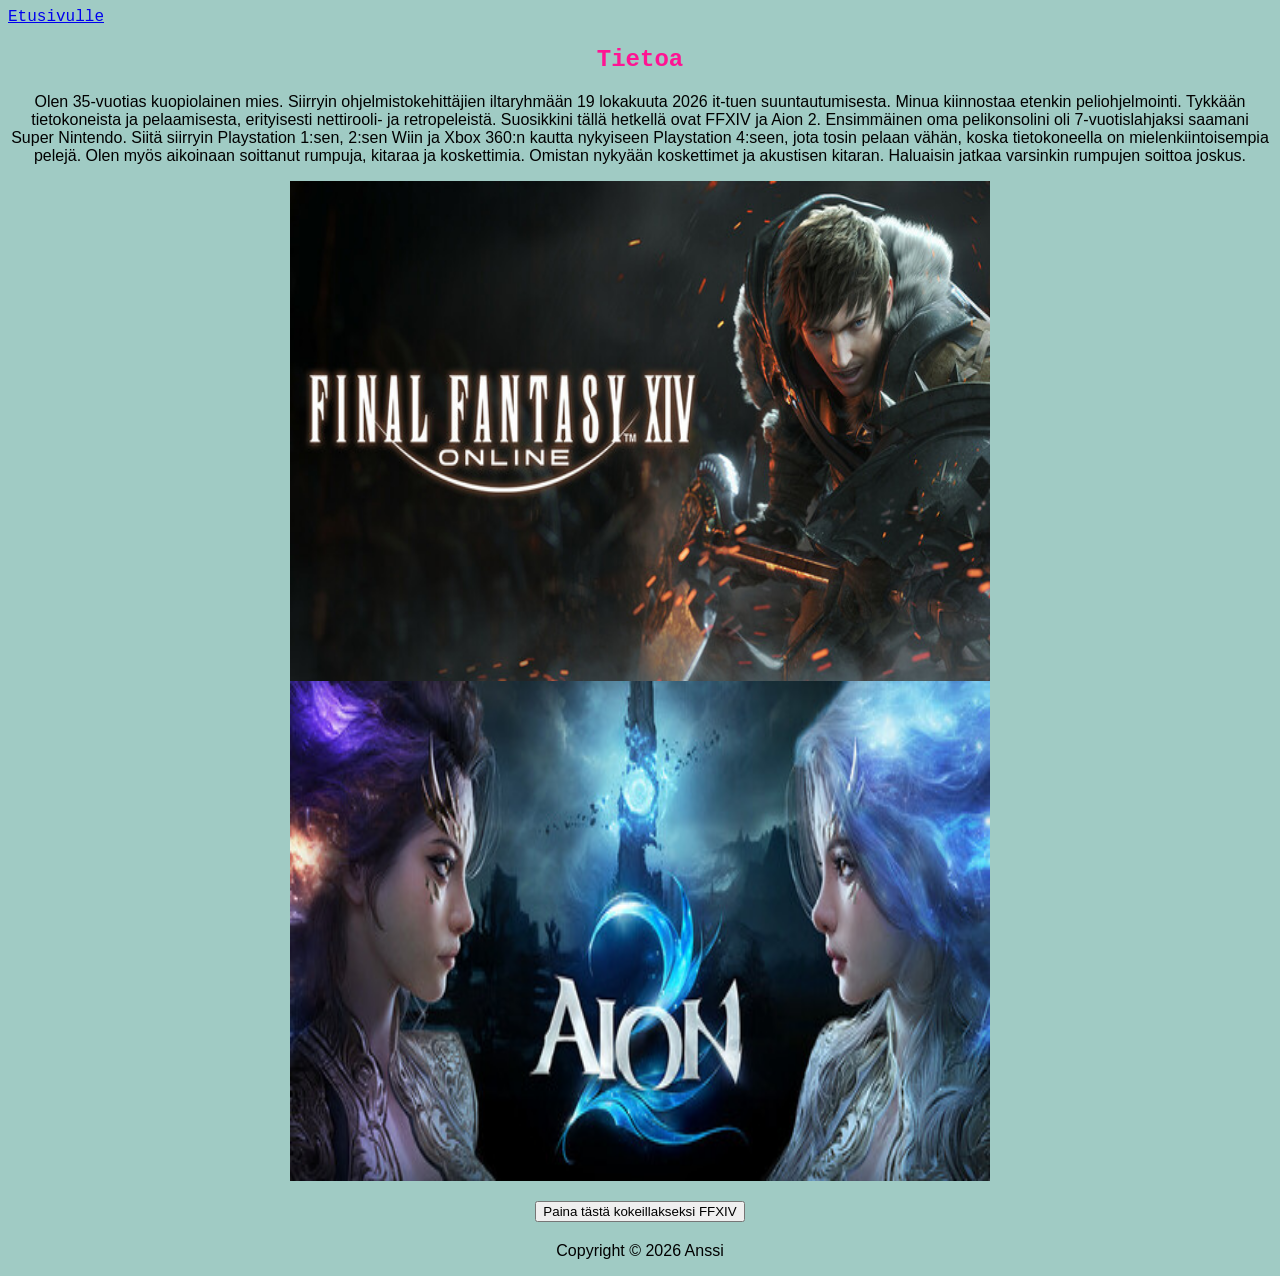
==== about.html @ b900f91c "kitara" ====
<!DOCTYPE html>
<html lang="fi">
<head>
    <link rel="stylesheet" href="css/tyyli.css">
     <link rel="stylesheet" href="css/tyyli2.css">
    <meta charset="UTF-8">
    <meta name="viewport" content="width=device-width, initial-scale=1.0">
     <title>Tietoa</title>
</head>
<body>
     <a href="index.html">Etusivulle</a>
     <div>
    <h2>Tietoa</h2>
    <p>Olen 35-vuotias kuopiolainen mies. Siirryin ohjelmistokehittäjien iltaryhmään 19 lokakuuta 2026 it-tuen suuntautumisesta. Minua kiinnostaa etenkin peliohjelmointi. Tykkään tietokoneista ja pelaamisesta, erityisesti nettirooli- ja retropeleistä. Suosikkini tällä hetkellä ovat FFXIV ja Aion 2. Ensimmäinen oma pelikonsolini oli 7-vuotislahjaksi saamani Super Nintendo. Siitä siirryin Playstation 1:sen, 2:sen Wiin ja Xbox 360:n kautta nykyiseen Playstation 4:seen, jota tosin pelaan vähän, koska tietokoneella on mielenkiintoisempia pelejä. Olen myös aikoinaan soittanut rumpuja, kitaraa ja koskettimia. Omistan nykyään koskettimet ja akustisen kitaran. Haluaisin jatkaa varsinkin rumpujen soittoa joskus.</p>
     </div>
     <div class="ff-kuva">
     <img src="img/ff.jpg" alt="ffxiv" width="700" height="500">
     </div>
     <div class="aion-kuva">
     <img src="img/aion.jpg" alt="aion" width="700" height="500">
     </div>
     <button onclick="window.open('https://freetrial.finalfantasyxiv.com/gb/')">
        Paina tästä kokeillakseksi FFXIV
    </button>
    <footer>
    <p>Copyright &copy; 2026 Anssi</p>
     </footer>
</body>
</html>
---- css/tyyli.css ----
body {
    color: deeppink;
    font-family: 'Courier New', Courier, monospace;
    background-color: rgb(160, 203, 196);
}

a:hover {
    color: rgb(255, 20, 20);
}

a:after {
    color: rgb(51, 255, 20);
}
img {
    border: 5px  rgb(16, 15, 16);
}
.koko-leveys-kuva {
    width: 100%;
    height: 250px;       
    object-fit: cover;   
    display: block;
    border: 5px dashed rgb(255, 0, 225);

}
nav ul {
    list-style: none;
    padding: 0;
    margin: 0;

    display: flex;
    justify-content: center;
    gap: 20px;
}

nav ul li a {
    color: deeppink;
    text-decoration: none;
    font-weight: bold;
}

nav ul li a:hover {
    color: hotpink;
}
header {
    text-align: center;
}
.yhteystiedot {
    text-align: center;
}

.yhteystiedot ul {
    display: inline-block;
    text-align: left;
    list-style-position: outside;
}
h1 {
    text-align: center;
}

p {
    text-align: center;
}
---- css/tyyli2.css ----
div{

}

.jakokahteen {
display:flex;
flex-wrap: wrap;
gap: 1rem;
text-align: center;
}

#etusivun-jakokahteen 
{
    border: 1px solid black;

}
    
h2{width: 100%; text-align: center;
}
h3{
    color: rgb(255, 0, 225);
 } 
p
{
 font-family:trebuchet ms, sans-serif;
 color:black;
 
 h1 {
    text-align: center;
}

p {
    text-align: center;
}
}
#etusivun-jakokahteen {
    display: flex;
    flex-direction: column;
    align-items: center;

    text-align: center;
    border: 1px solid black;
    padding: 20px;
}


.leipateksti_etusivu {
    max-width: 900px;
    margin: 0 auto 30px auto;
}

.kortit {
    display: flex;
    justify-content: center;
    gap: 2rem;
    flex-wrap: wrap;
}

.kortti {
    border: 1px solid black;
    width: 230px;
    padding: 1rem;
    margin: 1rem;
    background-color: rgb(255, 255, 255);
    box-shadow: 5px 5px 10px rgba(0,0,0,0.2);
    transition: transform 0.3s ease, box-shadow 0.3s ease;
}


.kortti:hover {
    transform: translateY(-5px);
    box-shadow: 5px 10px 15px rgb(255, 0, 225);
    }
.rickroll-sivu {
    text-align: center;
}

.rickroll-sivu img {
    display: block;
    margin: 20px auto;
    border: 5px dashed deeppink;
}

.rickroll-sivu button {
    display: block;
    margin: 10px auto;
}
.lomake-kortti {
    max-width: 600px;
    margin: 50px auto;
    padding: 30px;

    background: white;
    border-radius: 15px;
    box-shadow: 0 5px 15px rgba(0,0,0,0.2);
}

.lomake-kortti h1 {
    text-align: center;
    color: rgb(255, 0, 225);
}

.lomake-kortti form {
    display: flex;
    flex-direction: column;
    gap: 10px;
}

.lomake-kortti input,
.lomake-kortti textarea {
    width: 100%;
    box-sizing: border-box;
    padding: 10px;
    border: 2px solid #ccc;
    border-radius: 8px;
}

.lomake-kortti textarea {
    height: 150px;
}

.lomake-kortti button {
    padding: 12px;
    background: rgb(255, 0, 225);
    color: white;
    border: none;
    border-radius: 8px;
    cursor: pointer;
}
.lomake-kortti {
    border: 1px solid black;
    padding: 1rem;
    margin: 1rem auto;
    background-color: rgb(255, 255, 255);
    box-shadow: 5px 5px 10px rgba(0,0,0,0.2);
    transition: transform 0.3s ease, box-shadow 0.3s ease;
}

.lomake-kortti:hover {
    transform: translateY(-5px);
    box-shadow: 5px 10px 15px rgb(255, 0, 225);
}

.etusivu-otsikko
 {.etusivu-otsikko 
    border: 1px solid black;
    width: 230px;
    padding: 1rem;
    margin-left: auto;
    margin-right: auto;
    text-align: center;
    background-color: white;
    box-shadow: 5px 5px 10px rgba(0,0,0,0.2);

}
.etusivu-otsikko:hover {
    transform: translateY(-5px);
    box-shadow: 5px 10px 15px rgb(255, 0, 225);
}
.ff-kuva {
    display: flex;
    justify-content: center;
    gap: 2rem;
    flex-wrap: wrap;
}
.aion-kuva {
    display: flex;
    justify-content: center;
    gap: 2rem;
    flex-wrap: wrap;
}
button {
    display: block;
    margin: 20px auto;
}
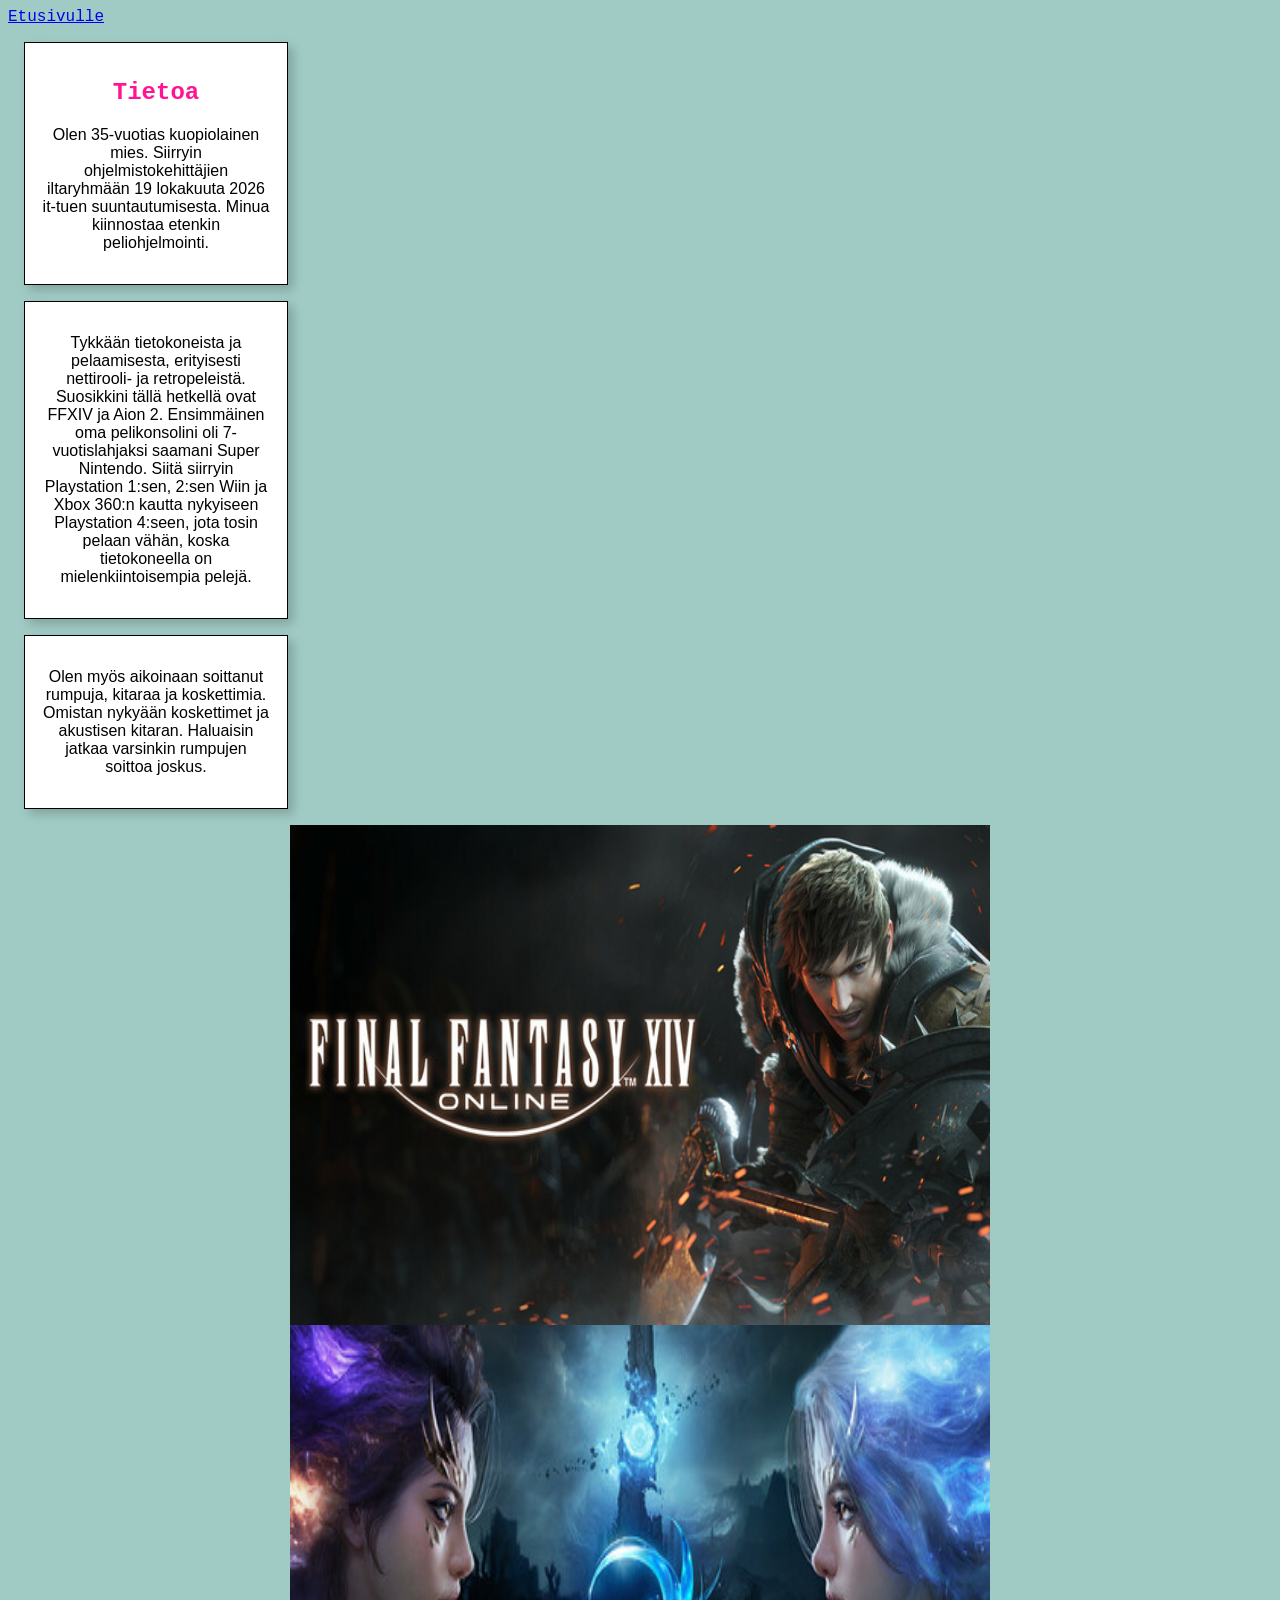
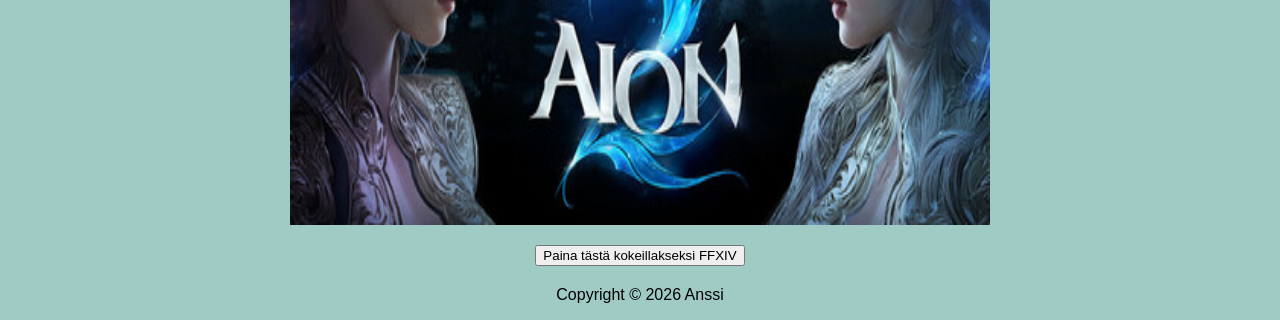
==== commit a0d95f94: "kortit" ====
--- a/about.html
+++ b/about.html
@@ -9,9 +9,11 @@
 </head>
 <body>
      <a href="index.html">Etusivulle</a>
-     <div>
+     <div class="kortti">
     <h2>Tietoa</h2>
-    <p>Olen 35-vuotias kuopiolainen mies. Siirryin ohjelmistokehittäjien iltaryhmään 19 lokakuuta 2026 it-tuen suuntautumisesta. Minua kiinnostaa etenkin peliohjelmointi. Tykkään tietokoneista ja pelaamisesta, erityisesti nettirooli- ja retropeleistä. Suosikkini tällä hetkellä ovat FFXIV ja Aion 2. Ensimmäinen oma pelikonsolini oli 7-vuotislahjaksi saamani Super Nintendo. Siitä siirryin Playstation 1:sen, 2:sen Wiin ja Xbox 360:n kautta nykyiseen Playstation 4:seen, jota tosin pelaan vähän, koska tietokoneella on mielenkiintoisempia pelejä. Olen myös aikoinaan soittanut rumpuja, kitaraa ja koskettimia. Omistan nykyään koskettimet ja akustisen kitaran. Haluaisin jatkaa varsinkin rumpujen soittoa joskus.</p>
+    <p>Olen 35-vuotias kuopiolainen mies. Siirryin ohjelmistokehittäjien iltaryhmään 19 lokakuuta 2026 it-tuen suuntautumisesta. Minua kiinnostaa etenkin peliohjelmointi. </div> 
+     <div class="kortti"> <p>Tykkään tietokoneista ja pelaamisesta, erityisesti nettirooli- ja retropeleistä. Suosikkini tällä hetkellä ovat FFXIV ja Aion 2. Ensimmäinen oma pelikonsolini oli 7-vuotislahjaksi saamani Super Nintendo. Siitä siirryin Playstation 1:sen, 2:sen Wiin ja Xbox 360:n kautta nykyiseen Playstation 4:seen, jota tosin pelaan vähän, koska tietokoneella on mielenkiintoisempia pelejä.</p> </div> 
+     <div class="kortti"> <p>Olen myös aikoinaan soittanut rumpuja, kitaraa ja koskettimia. Omistan nykyään koskettimet ja akustisen kitaran. Haluaisin jatkaa varsinkin rumpujen soittoa joskus.</p> </div>
      </div>
      <div class="ff-kuva">
      <img src="img/ff.jpg" alt="ffxiv" width="700" height="500">
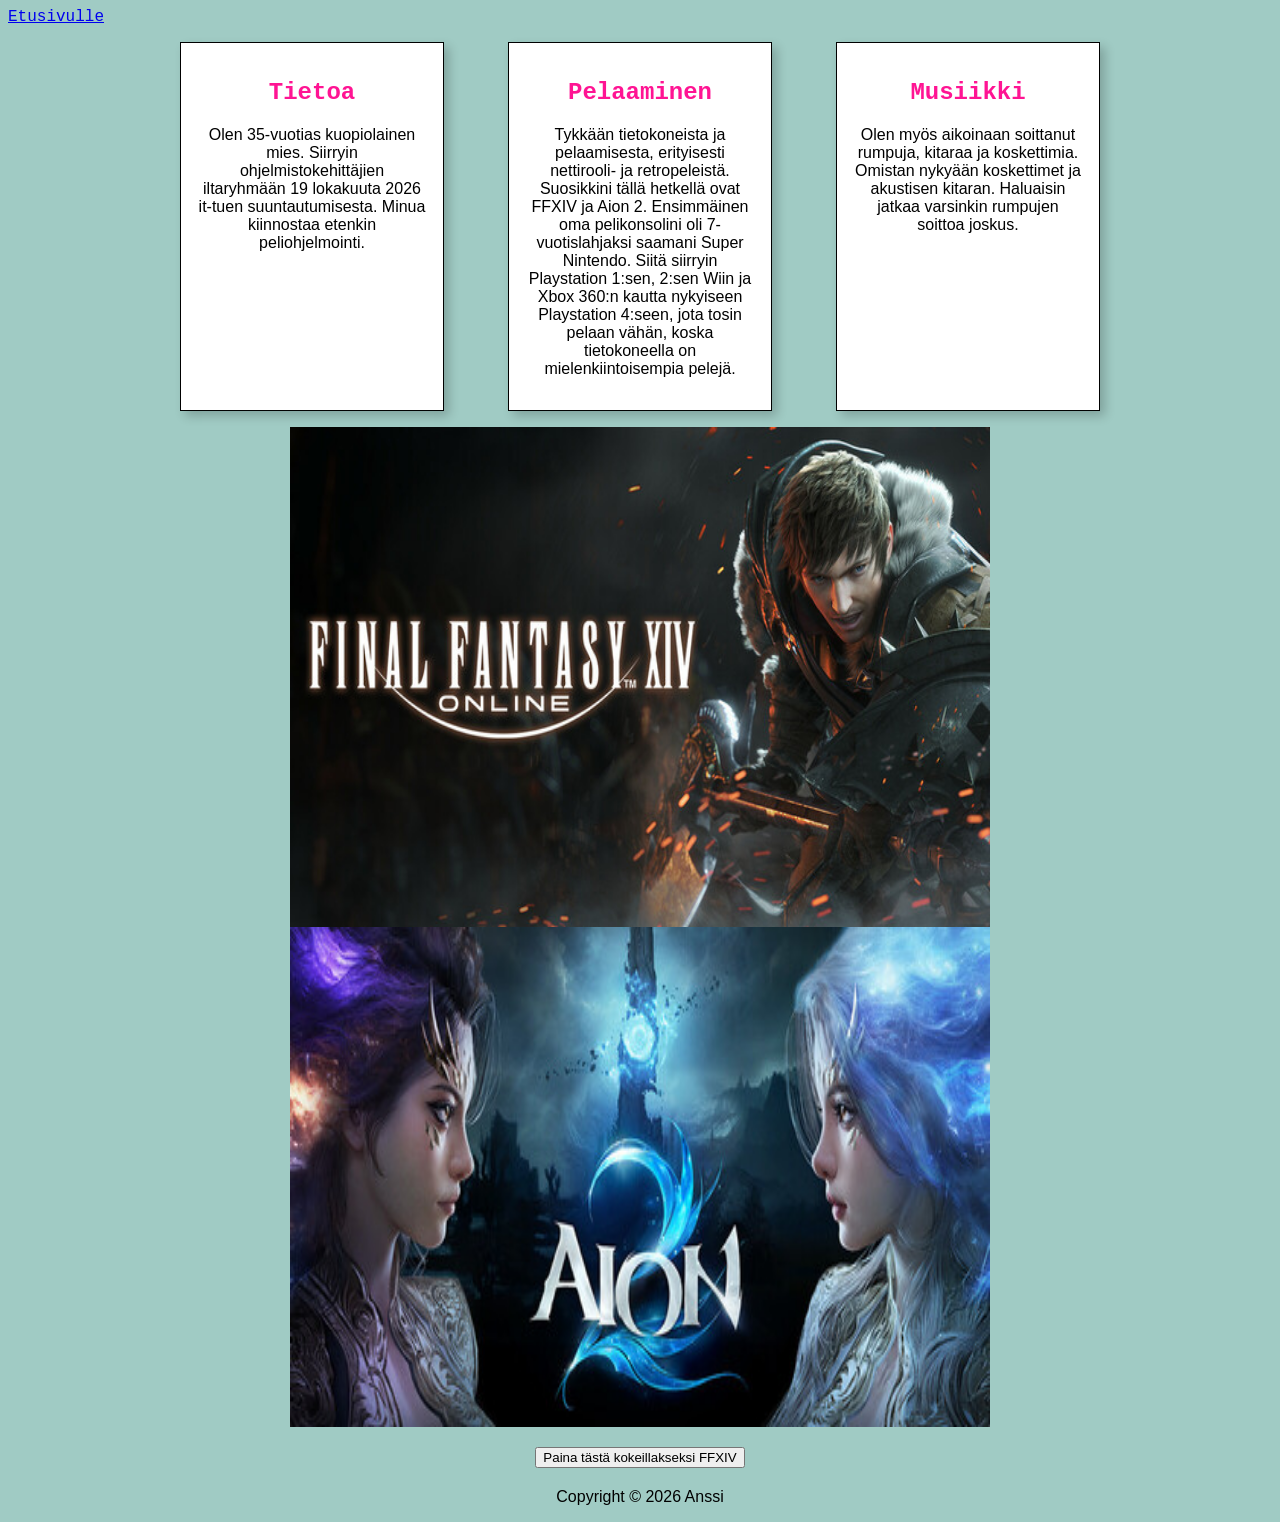
==== commit bbbbd94d: "kortit" ====
--- a/about.html
+++ b/about.html
@@ -9,11 +9,12 @@
 </head>
 <body>
      <a href="index.html">Etusivulle</a>
+     <div class="kortit">
      <div class="kortti">
     <h2>Tietoa</h2>
     <p>Olen 35-vuotias kuopiolainen mies. Siirryin ohjelmistokehittäjien iltaryhmään 19 lokakuuta 2026 it-tuen suuntautumisesta. Minua kiinnostaa etenkin peliohjelmointi. </div> 
-     <div class="kortti"> <p>Tykkään tietokoneista ja pelaamisesta, erityisesti nettirooli- ja retropeleistä. Suosikkini tällä hetkellä ovat FFXIV ja Aion 2. Ensimmäinen oma pelikonsolini oli 7-vuotislahjaksi saamani Super Nintendo. Siitä siirryin Playstation 1:sen, 2:sen Wiin ja Xbox 360:n kautta nykyiseen Playstation 4:seen, jota tosin pelaan vähän, koska tietokoneella on mielenkiintoisempia pelejä.</p> </div> 
-     <div class="kortti"> <p>Olen myös aikoinaan soittanut rumpuja, kitaraa ja koskettimia. Omistan nykyään koskettimet ja akustisen kitaran. Haluaisin jatkaa varsinkin rumpujen soittoa joskus.</p> </div>
+     <div class="kortti"> <h2>Pelaaminen</h2> <p>Tykkään tietokoneista ja pelaamisesta, erityisesti nettirooli- ja retropeleistä. Suosikkini tällä hetkellä ovat FFXIV ja Aion 2. Ensimmäinen oma pelikonsolini oli 7-vuotislahjaksi saamani Super Nintendo. Siitä siirryin Playstation 1:sen, 2:sen Wiin ja Xbox 360:n kautta nykyiseen Playstation 4:seen, jota tosin pelaan vähän, koska tietokoneella on mielenkiintoisempia pelejä.</p> </div> 
+     <div class="kortti"> <h2>Musiikki</h2> <p>Olen myös aikoinaan soittanut rumpuja, kitaraa ja koskettimia. Omistan nykyään koskettimet ja akustisen kitaran. Haluaisin jatkaa varsinkin rumpujen soittoa joskus.</p> </div>
      </div>
      <div class="ff-kuva">
      <img src="img/ff.jpg" alt="ffxiv" width="700" height="500">
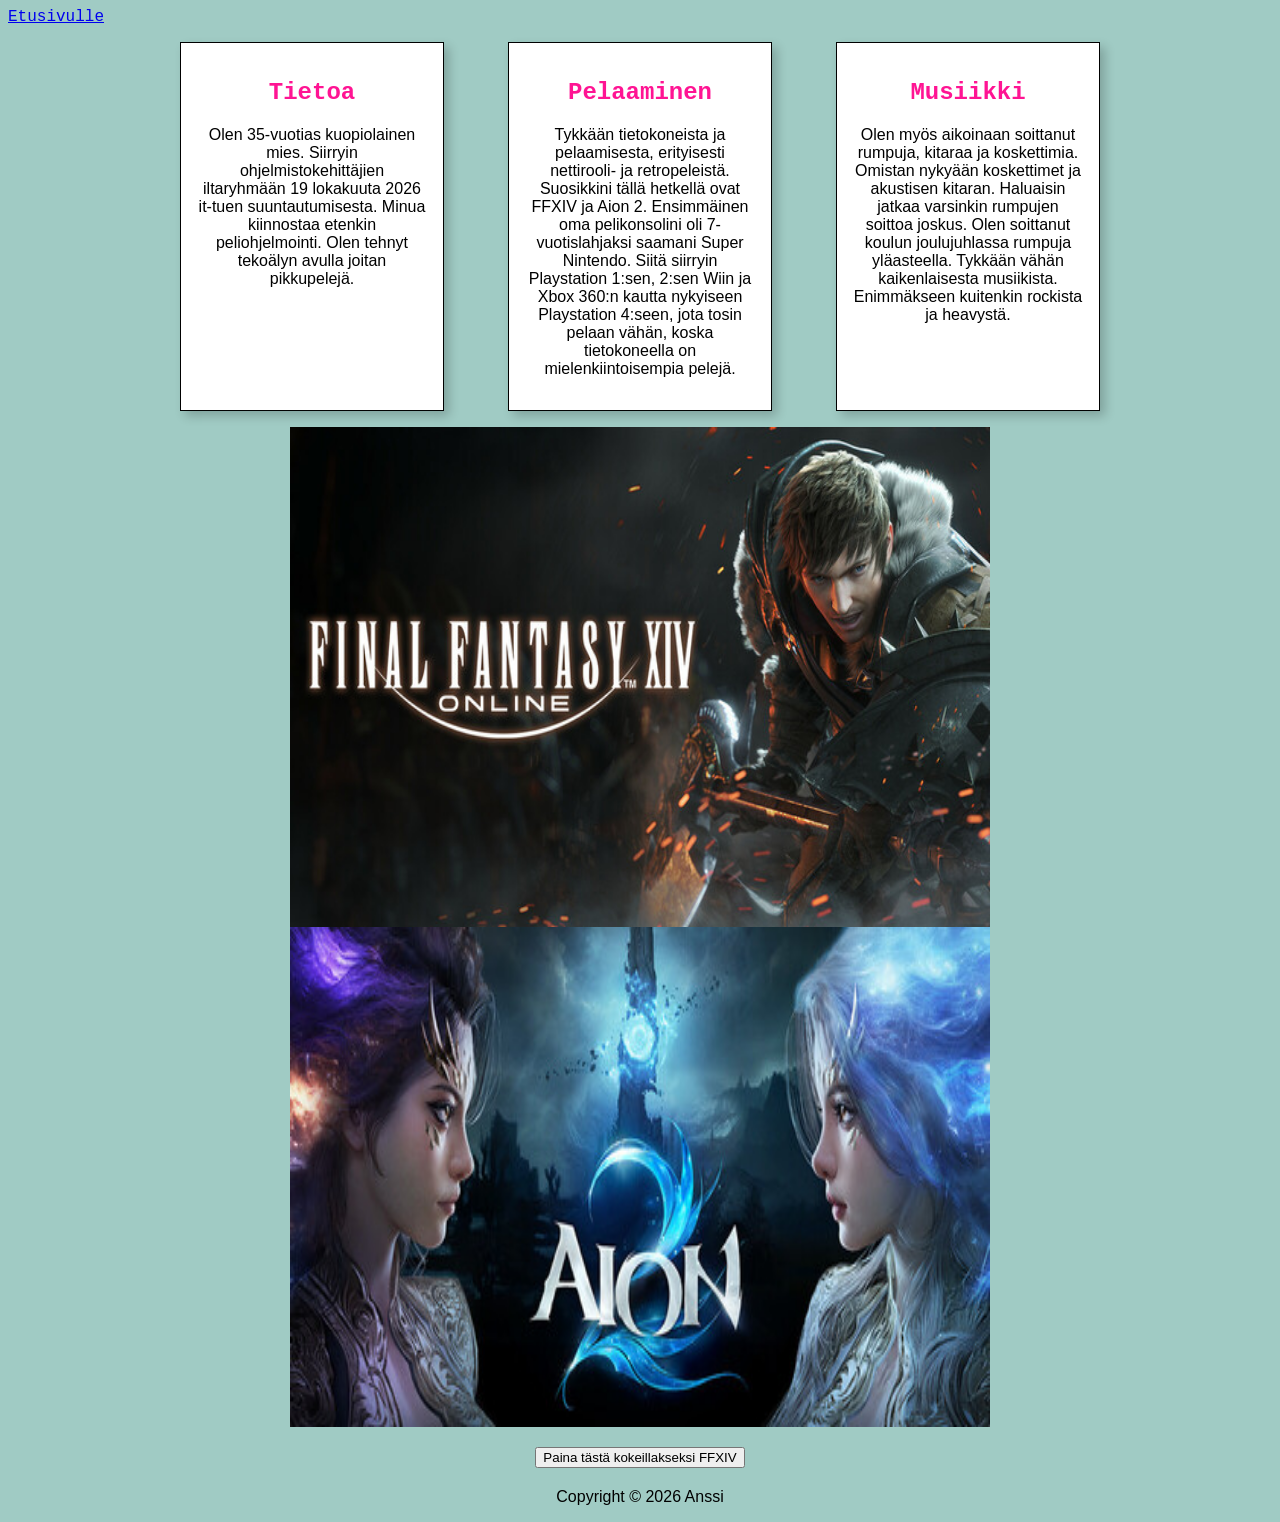
==== commit 58510377: "lisätietoja" ====
--- a/about.html
+++ b/about.html
@@ -12,9 +12,9 @@
      <div class="kortit">
      <div class="kortti">
     <h2>Tietoa</h2>
-    <p>Olen 35-vuotias kuopiolainen mies. Siirryin ohjelmistokehittäjien iltaryhmään 19 lokakuuta 2026 it-tuen suuntautumisesta. Minua kiinnostaa etenkin peliohjelmointi. </div> 
+    <p>Olen 35-vuotias kuopiolainen mies. Siirryin ohjelmistokehittäjien iltaryhmään 19 lokakuuta 2026 it-tuen suuntautumisesta. Minua kiinnostaa etenkin peliohjelmointi. Olen tehnyt tekoälyn avulla joitan pikkupelejä. </div> 
      <div class="kortti"> <h2>Pelaaminen</h2> <p>Tykkään tietokoneista ja pelaamisesta, erityisesti nettirooli- ja retropeleistä. Suosikkini tällä hetkellä ovat FFXIV ja Aion 2. Ensimmäinen oma pelikonsolini oli 7-vuotislahjaksi saamani Super Nintendo. Siitä siirryin Playstation 1:sen, 2:sen Wiin ja Xbox 360:n kautta nykyiseen Playstation 4:seen, jota tosin pelaan vähän, koska tietokoneella on mielenkiintoisempia pelejä.</p> </div> 
-     <div class="kortti"> <h2>Musiikki</h2> <p>Olen myös aikoinaan soittanut rumpuja, kitaraa ja koskettimia. Omistan nykyään koskettimet ja akustisen kitaran. Haluaisin jatkaa varsinkin rumpujen soittoa joskus.</p> </div>
+     <div class="kortti"> <h2>Musiikki</h2> <p>Olen myös aikoinaan soittanut rumpuja, kitaraa ja koskettimia. Omistan nykyään koskettimet ja akustisen kitaran. Haluaisin jatkaa varsinkin rumpujen soittoa joskus. Olen soittanut koulun joulujuhlassa rumpuja yläasteella. Tykkään vähän kaikenlaisesta musiikista. Enimmäkseen kuitenkin rockista ja heavystä.</p> </div>
      </div>
      <div class="ff-kuva">
      <img src="img/ff.jpg" alt="ffxiv" width="700" height="500">
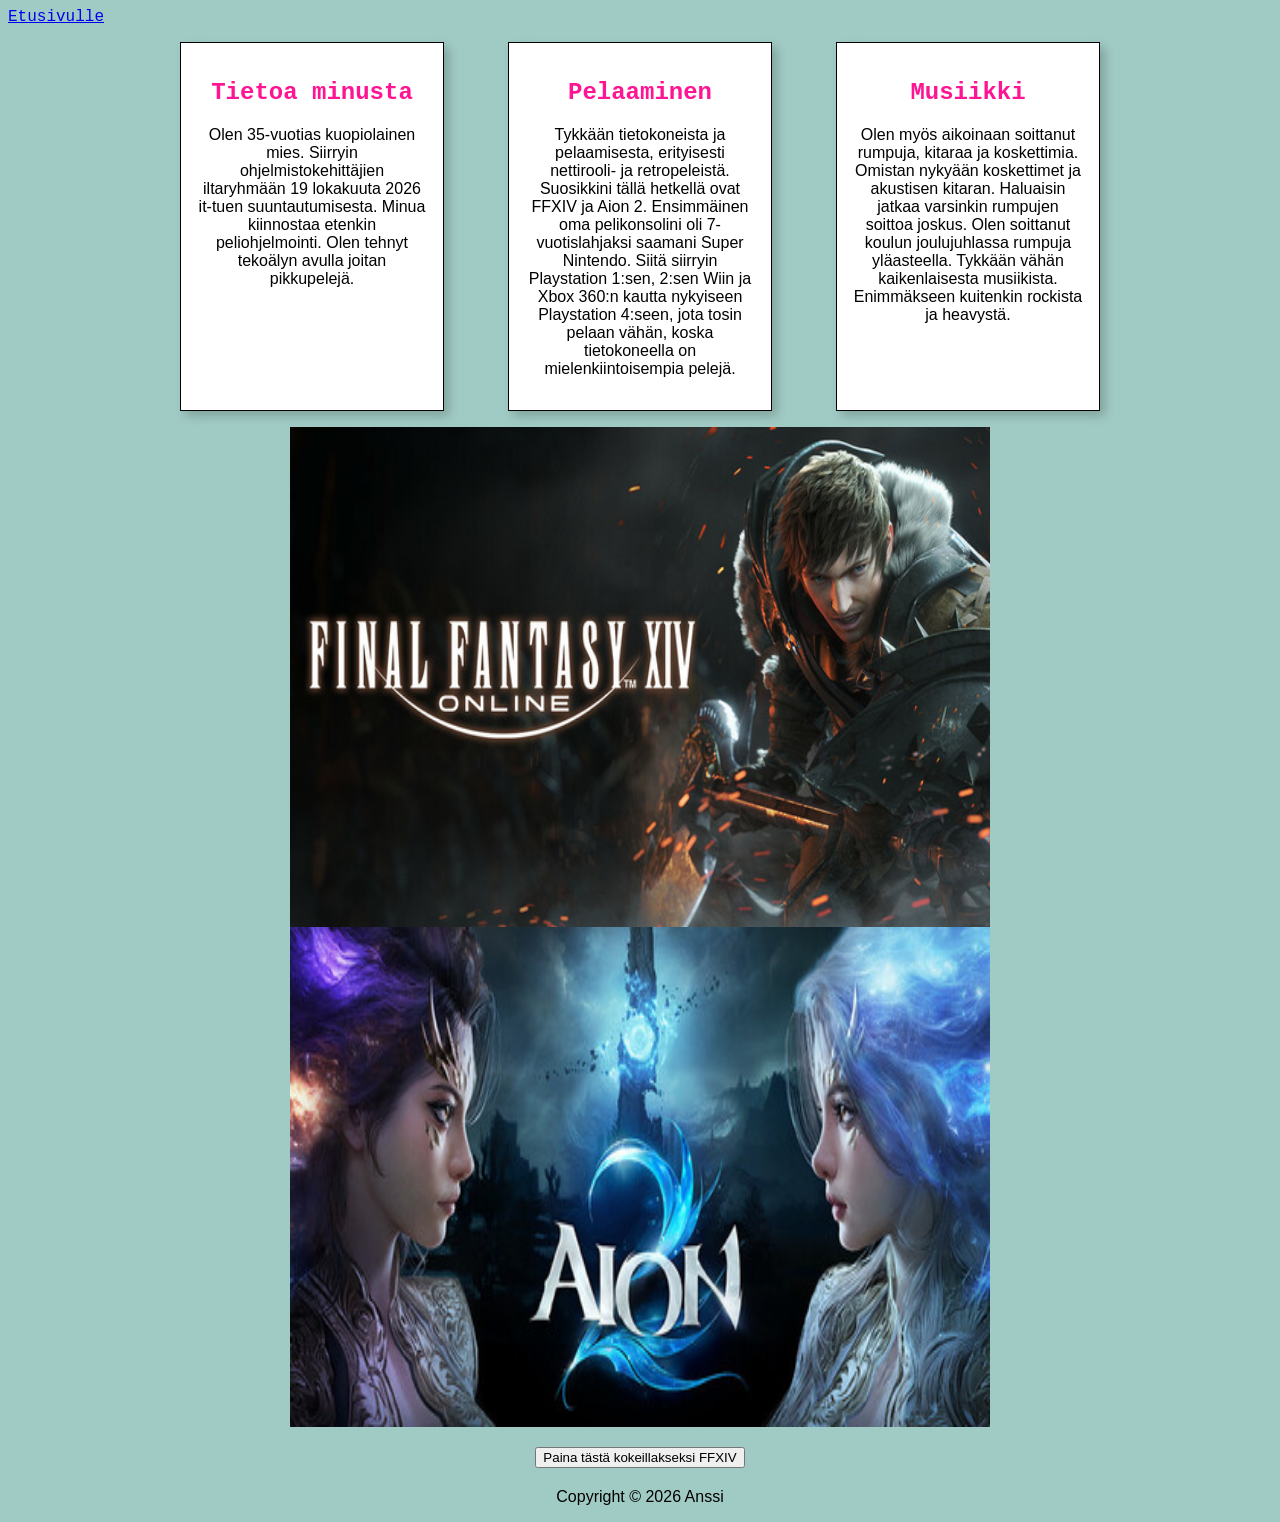
==== commit ba552631: "lisää" ====
--- a/about.html
+++ b/about.html
@@ -11,7 +11,7 @@
      <a href="index.html">Etusivulle</a>
      <div class="kortit">
      <div class="kortti">
-    <h2>Tietoa</h2>
+    <h2>Tietoa minusta</h2>
     <p>Olen 35-vuotias kuopiolainen mies. Siirryin ohjelmistokehittäjien iltaryhmään 19 lokakuuta 2026 it-tuen suuntautumisesta. Minua kiinnostaa etenkin peliohjelmointi. Olen tehnyt tekoälyn avulla joitan pikkupelejä. </div> 
      <div class="kortti"> <h2>Pelaaminen</h2> <p>Tykkään tietokoneista ja pelaamisesta, erityisesti nettirooli- ja retropeleistä. Suosikkini tällä hetkellä ovat FFXIV ja Aion 2. Ensimmäinen oma pelikonsolini oli 7-vuotislahjaksi saamani Super Nintendo. Siitä siirryin Playstation 1:sen, 2:sen Wiin ja Xbox 360:n kautta nykyiseen Playstation 4:seen, jota tosin pelaan vähän, koska tietokoneella on mielenkiintoisempia pelejä.</p> </div> 
      <div class="kortti"> <h2>Musiikki</h2> <p>Olen myös aikoinaan soittanut rumpuja, kitaraa ja koskettimia. Omistan nykyään koskettimet ja akustisen kitaran. Haluaisin jatkaa varsinkin rumpujen soittoa joskus. Olen soittanut koulun joulujuhlassa rumpuja yläasteella. Tykkään vähän kaikenlaisesta musiikista. Enimmäkseen kuitenkin rockista ja heavystä.</p> </div>
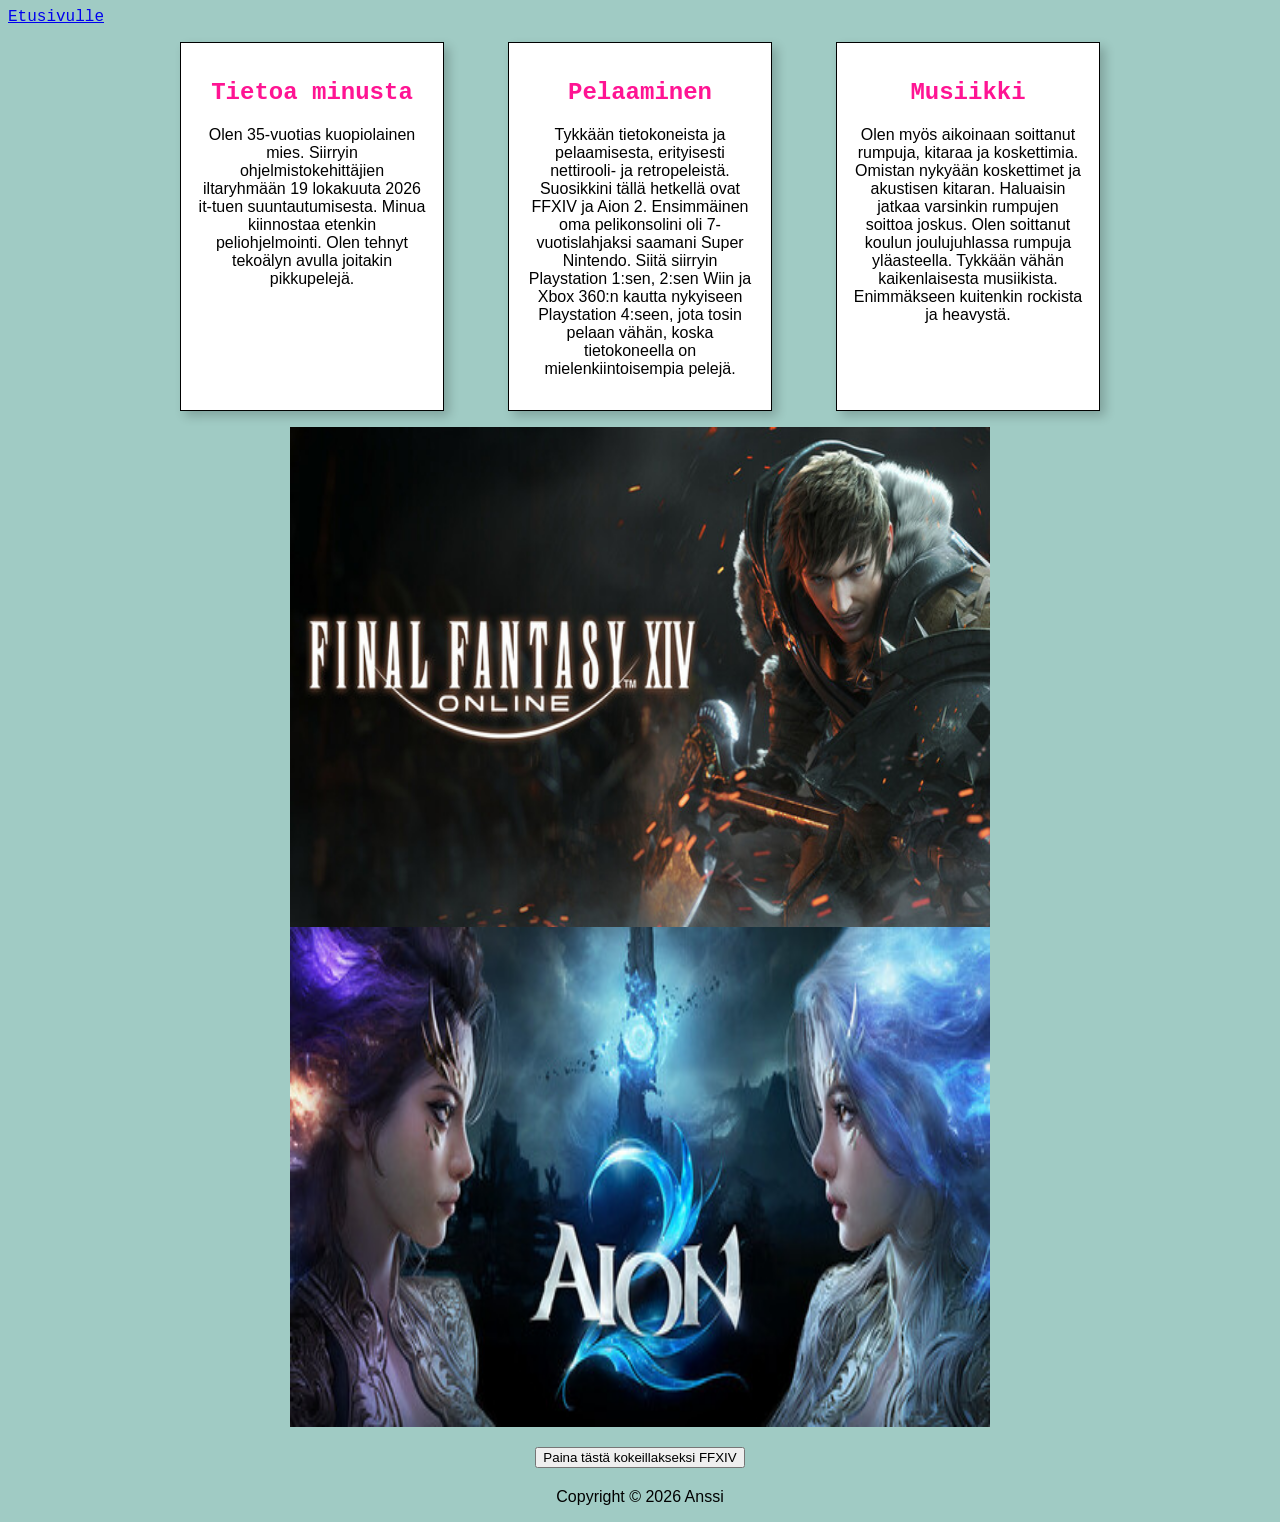
==== commit 34a93bbc: "oikeinkirjoitus" ====
--- a/about.html
+++ b/about.html
@@ -12,10 +12,15 @@
      <div class="kortit">
      <div class="kortti">
     <h2>Tietoa minusta</h2>
-    <p>Olen 35-vuotias kuopiolainen mies. Siirryin ohjelmistokehittäjien iltaryhmään 19 lokakuuta 2026 it-tuen suuntautumisesta. Minua kiinnostaa etenkin peliohjelmointi. Olen tehnyt tekoälyn avulla joitan pikkupelejä. </div> 
-     <div class="kortti"> <h2>Pelaaminen</h2> <p>Tykkään tietokoneista ja pelaamisesta, erityisesti nettirooli- ja retropeleistä. Suosikkini tällä hetkellä ovat FFXIV ja Aion 2. Ensimmäinen oma pelikonsolini oli 7-vuotislahjaksi saamani Super Nintendo. Siitä siirryin Playstation 1:sen, 2:sen Wiin ja Xbox 360:n kautta nykyiseen Playstation 4:seen, jota tosin pelaan vähän, koska tietokoneella on mielenkiintoisempia pelejä.</p> </div> 
-     <div class="kortti"> <h2>Musiikki</h2> <p>Olen myös aikoinaan soittanut rumpuja, kitaraa ja koskettimia. Omistan nykyään koskettimet ja akustisen kitaran. Haluaisin jatkaa varsinkin rumpujen soittoa joskus. Olen soittanut koulun joulujuhlassa rumpuja yläasteella. Tykkään vähän kaikenlaisesta musiikista. Enimmäkseen kuitenkin rockista ja heavystä.</p> </div>
+    <p>Olen 35-vuotias kuopiolainen mies. Siirryin ohjelmistokehittäjien iltaryhmään 19 lokakuuta 2026 it-tuen suuntautumisesta. Minua kiinnostaa etenkin peliohjelmointi. Olen tehnyt tekoälyn avulla joitakin pikkupelejä. </div> 
+
+     <div class="kortti"> <h2>Pelaaminen</h2> 
+          <p>Tykkään tietokoneista ja pelaamisesta, erityisesti nettirooli- ja retropeleistä. Suosikkini tällä hetkellä ovat FFXIV ja Aion 2. Ensimmäinen oma pelikonsolini oli 7-vuotislahjaksi saamani Super Nintendo. Siitä siirryin Playstation 1:sen, 2:sen Wiin ja Xbox 360:n kautta nykyiseen Playstation 4:seen, jota tosin pelaan vähän, koska tietokoneella on mielenkiintoisempia pelejä.</p> </div>
+
+     <div class="kortti"> <h2>Musiikki</h2>
+           <p>Olen myös aikoinaan soittanut rumpuja, kitaraa ja koskettimia. Omistan nykyään koskettimet ja akustisen kitaran. Haluaisin jatkaa varsinkin rumpujen soittoa joskus. Olen soittanut koulun joulujuhlassa rumpuja yläasteella. Tykkään vähän kaikenlaisesta musiikista. Enimmäkseen kuitenkin rockista ja heavystä.</p> </div>
      </div>
+     
      <div class="ff-kuva">
      <img src="img/ff.jpg" alt="ffxiv" width="700" height="500">
      </div>
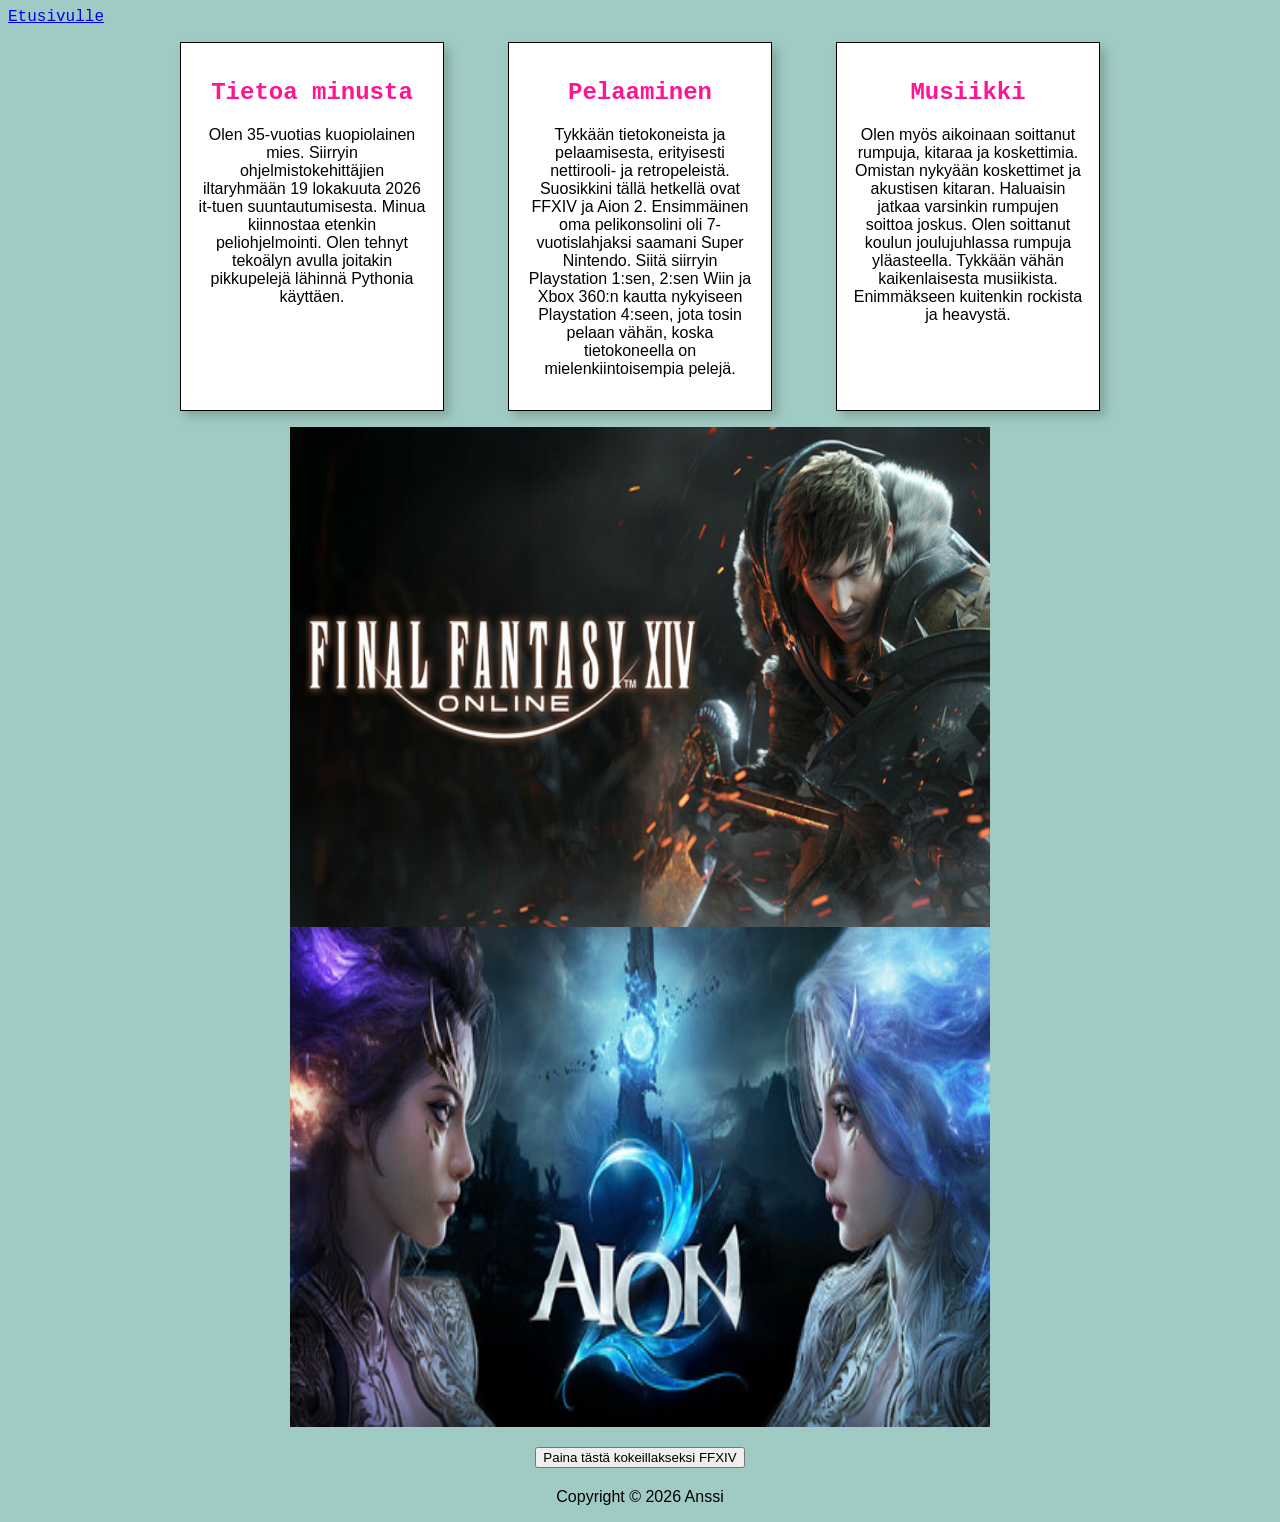
==== commit e40628df: "python" ====
--- a/about.html
+++ b/about.html
@@ -12,7 +12,7 @@
      <div class="kortit">
      <div class="kortti">
     <h2>Tietoa minusta</h2>
-    <p>Olen 35-vuotias kuopiolainen mies. Siirryin ohjelmistokehittäjien iltaryhmään 19 lokakuuta 2026 it-tuen suuntautumisesta. Minua kiinnostaa etenkin peliohjelmointi. Olen tehnyt tekoälyn avulla joitakin pikkupelejä. </div> 
+    <p>Olen 35-vuotias kuopiolainen mies. Siirryin ohjelmistokehittäjien iltaryhmään 19 lokakuuta 2026 it-tuen suuntautumisesta. Minua kiinnostaa etenkin peliohjelmointi. Olen tehnyt tekoälyn avulla joitakin pikkupelejä lähinnä Pythonia käyttäen. </div> 
 
      <div class="kortti"> <h2>Pelaaminen</h2> 
           <p>Tykkään tietokoneista ja pelaamisesta, erityisesti nettirooli- ja retropeleistä. Suosikkini tällä hetkellä ovat FFXIV ja Aion 2. Ensimmäinen oma pelikonsolini oli 7-vuotislahjaksi saamani Super Nintendo. Siitä siirryin Playstation 1:sen, 2:sen Wiin ja Xbox 360:n kautta nykyiseen Playstation 4:seen, jota tosin pelaan vähän, koska tietokoneella on mielenkiintoisempia pelejä.</p> </div>
